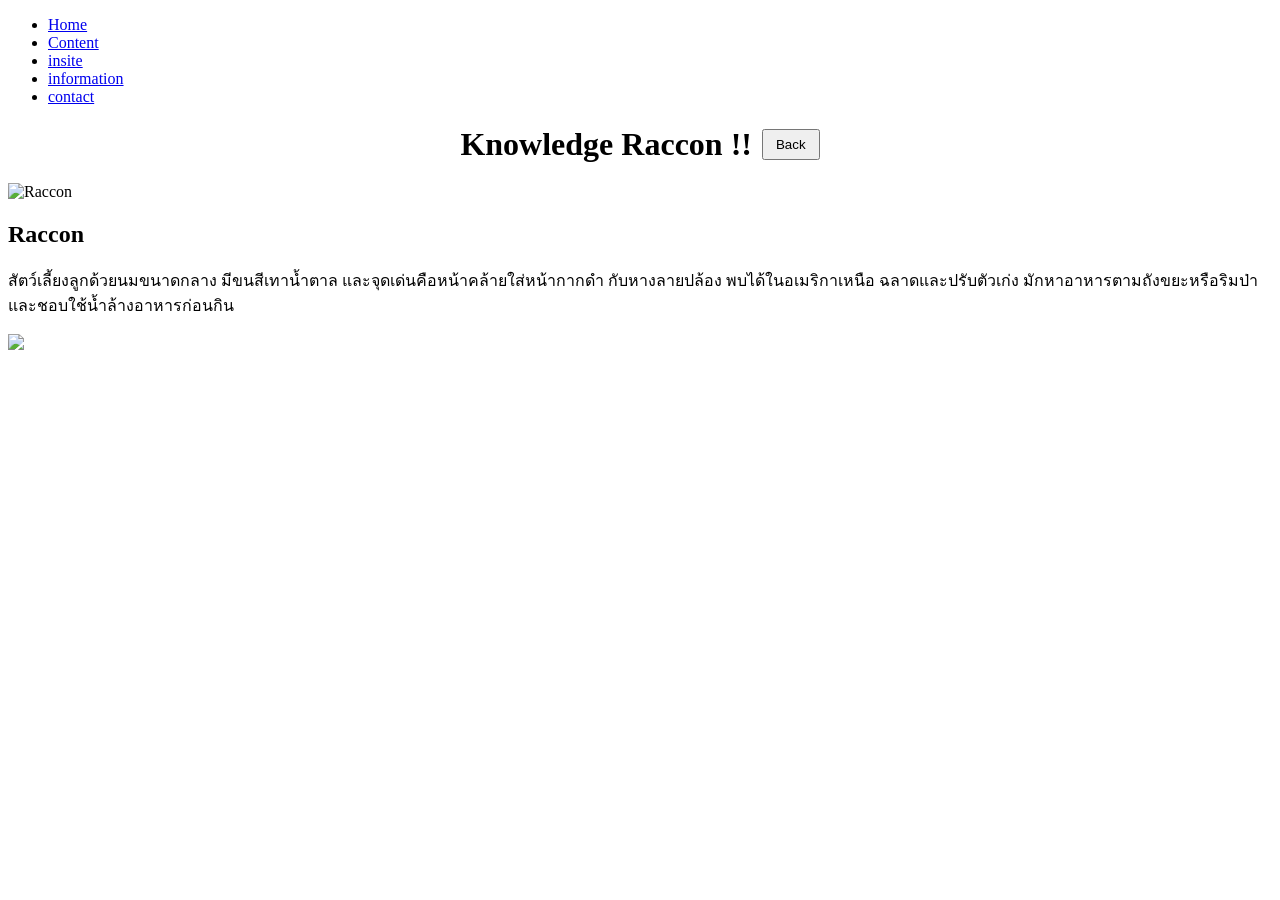
==== JK.html @ 221bde07 "Create JK.html" ====
<!DOCTYPE html>
<html lang="en">
<head>
  <meta charset="UTF-8">
  <title>B-do-i</title>
  <link rel="stylesheet" href="style2.css">
  <link rel="preconnect" href="https://fonts.googleapis.com">
<link rel="preconnect" href="https://fonts.gstatic.com" crossorigin>
<link href="https://fonts.googleapis.com/css2?family=Honk&family=Permanent+Marker&family=Poetsen+One&family=Sarabun:ital,wght@0,100;0,200;0,300;0,400;0,500;0,600;0,700;0,800;1,100;1,200;1,300;1,400;1,500;1,600;1,700;1,800&family=VT323&display=swap" rel="stylesheet">
</head>
<body>
  <header>
    <nav>
      <ul class="navbar">
        <li><a href="index.html">Home</a></li>
        <li><a href="page2.html">Content</a></li>
        <li><a href="insite.html">insite</a></li>
        <li><a href="New4.html">information</a></li>
        <li><a href="contact.html">contact</a></li>
      </ul>
    </nav>
    
  </header>

  <div style="display: flex; justify-content: center; align-items: center; margin: 20px 0; gap: 10px;">
  <h1 id="category-title" style="margin: 0;">knowledge</h1>
  <button onclick="window.location.href='insite.html'" style="padding: 6px 12px; cursor: pointer;">
    Back
  </button>
</div>


  <div id="product-list" class="product-list">
    <!-- JavaScript จะใส่สินค้าไว้ตรงนี้ -->
  </div>

  <script>
    const products = {
      raccon: [
        { name: "Raccon", image: "picture/raccon.jpg", desc: "สัตว์เลี้ยงลูกด้วยนมขนาดกลาง มีขนสีเทาน้ำตาล และจุดเด่นคือหน้าคล้ายใส่หน้ากากดำ กับหางลายปล้อง พบได้ในอเมริกาเหนือ ฉลาดและปรับตัวเก่ง มักหาอาหารตามถังขยะหรือริมป่า และชอบใช้น้ำล้างอาหารก่อนกิน" }
      ],
      Sloth: [
        { name: "Sloth", image: "picture/Sloth.jpg", desc: "สัตว์เลี้ยงลูกด้วยนมที่เคลื่อนช้า ใช้เวลาส่วนใหญ่บนต้นไม้ มีขนหนาและเล็บยาว ช่วยให้เกาะกิ่งไม้ได้ดี เป็นสัตว์ที่กินพืชเป็นหลักและมีชีวิตแบบประหยัดพลังงานมากๆ" }
      ],
      jellyfish: [
        { name: "jellyfish", image: "picture/jellyfish.jpg", desc: "สัตว์ทะเลไม่มีโครงกระดูก มีร่างกายโปร่งใส รูปเหมือนร่ม มีหนวดที่ใช้จับเหยื่อและป้องกันตัว บางชนิดมีพิษที่ทำให้รู้สึกเจ็บหรือเป็นอันตรายได้" }
      ],
      Killerwhale: [
        { name: "Killer whale", image: "picture/Killerwhale.webp", desc: "Killer whale หรือ Orca คือวาฬที่มีขนาดใหญ่ แข็งแรงและฉลาดมาก เป็นนักล่าชั้นยอดในทะเล กินทั้งปลาและสัตว์ทะเลอื่นๆ มีสีดำขาวเด่นชัดและอยู่รวมกันเป็นฝูง" }
      ],
      Anglerfish: [
        { name: "Anglerfish", image: "picture/Anglerfish.webp", desc: "ปลาทะเลน้ำลึกที่มีลักษณะพิเศษคือมีก้านค้ำ(เหมือนเบ็ดตกปลา)ที่หัว ใช้ล่อเหยื่อให้เข้ามาใกล้ก่อนจับกิน มีรูปร่างน่ากลัวและมีฟันแหลมคมมาก" }
      ],
      PallasCat: [
        { name: "Pallas Cat", image: "picture/PallasCat.jpg", desc: "แมวป่าปาลลัส คือแมวป่าขนาดเล็กที่มีขนหนาและหนาแน่น อาศัยในภูมิประเทศที่เย็นและแห้ง เช่น ทุ่งหญ้าสูงและภูเขาในเอเชียกลาง หน้าตากลม มีหูสั้น ทำให้ดูน่ารักแต่เป็นสัตว์ที่คล่องตัวและปราดเปรียว" }
      ],
      Slothbear: [
        { name: "Sloth bear", image: "picture/Slothbear.jpg", desc: "หมีชนิดหนึ่งที่มีถิ่นอยู่ในอินเดียและศรีลังกา มีขนหยิกและหน้าตาคล้ายหมีจมูกยาว เขาชอบกินปลวก มด และผลไม้ เป็นหมีที่มีนิสัยขี้อายแต่ถ้ารู้สึกถูกคุกคามจะดุและป้องกันตัวเก่ง" }
      ],
      Paintedstork: [
        { name: "Painted stork", image: "picture/Paintedstork.jpg", desc: "นกน้ำขนาดใหญ่ มีลำตัวขาวและปีกสีดำ มีลายขาวประปราย ปากยาวสีส้มสด ใช้ปากจับปลาหากินตามแหล่งน้ำตื้น ๆ พบได้ในเอเชียใต้และเอเชียตะวันออกเฉียงใต้" }
      ],
      GoldenLionTamarinMonkey: [
        { name: "Golden Lion Tamarin Monkey", image: "picture/GoldenLionTamarinMonkey.webp", desc: "ลิงขนทองคำขนาดเล็กจากป่าฝนบราซิล มีขนสีทองสดใสเหมือนสิงโตตัวน้อย เป็นลิงที่ชอบอยู่เป็นฝูง กินผลไม้ แมลง และสัตว์เล็กๆ" }
      ],
      EmeraldTreeBoa: [
        { name: "Emerald Tree Boa", image: "picture/EmeraldTreeBoa.webp", desc: "งูเขียวต้นไม้สีเขียวมรกตสวยสด มีลายขาวบนตัว มักอยู่บนกิ่งไม้ในป่าฝนเขตร้อนของอเมริกาใต้ เป็นงูที่เคลื่อนไหวช้าและล่าเหยื่อด้วยการซุ่มโจมตี" }
      ],
      PrzewalskisHorse: [
        { name: "Przewalski's Horse", image: "picture/PrzewalskisHorse.jpg", desc: "Przewalski's Horse เป็นม้าป่าชนิดเดียวที่ยังคงอยู่ในปัจจุบัน มีถิ่นกำเนิดในทุ่งหญ้ามองโกเลีย ลักษณะเด่นคือ ตัวเตี้ย แผงคอตั้ง ไม่มีจอนหาง และมีสีขนสีน้ำตาลทอง ม้าชนิดนี้เคยสูญพันธุ์จากธรรมชาติ แต่ถูกเพาะพันธุ์ในสวนสัตว์และนำกลับคืนสู่ป่า ปัจจุบันจัดอยู่ในสถานะใกล้สูญพันธุ์ และมีความสำคัญในด้านการอนุรักษ์สัตว์ป่า" }
      ],
      KarelianBearDog: [
        { name: "Karelian Bear Dog", image: "picture/KarelianBearDog.jpg", desc: "เป็นสุนัขล่าเนื้อสายพันธุ์จากฟินแลนด์ ขนาดกลางถึงใหญ่ แข็งแรง ทนทาน ขนสองชั้นสีดำและขาวเด่นชัด ฉลาด กล้าหาญ และมีสัญชาตญาณการล่าสัตว์สูง ใช้ล่าสัตว์ขนาดใหญ่ เช่น หมี หมูป่า และสัตว์ป่าอื่น ๆ เป็นสุนัขที่ซื่อสัตย์และมีความผูกพันกับเจ้าของ" }
      ],
      
      Hadramphustuberculatus: [
        { name: "Hadramphus tuberculatus", image: "picture/Hadramphustuberculatus.jpg", desc: "Hadramphus tuberculatus เป็นด้วงงวงที่พบในนิวซีแลนด์ มีลำตัวแข็งและตุ่มเล็ก ๆ บนตัว มักกินพืชบางชนิดและมีบทบาทสำคัญในระบบนิเวศ เนื่องจากถิ่นที่อยู่จำกัดและเสี่ยงต่อการสูญพันธุ์ จึงควรได้รับการอนุรักษ์อย่างเหมาะสม" }
      ]
      
      
    };


    const params = new URLSearchParams(window.location.search);
const type = params.get('type') || 'raccon';  // Default = Sloth
const list = products[type] || [];

console.log("Type is:", type);
console.log("List is:", list);

document.getElementById('category-title').innerText = type 
  ? "Knowledge " + type.charAt(0).toUpperCase() + type.slice(1) + " !!"
  : "No product selected";

const productList = document.getElementById('product-list');
list.forEach(item => {
  const box = document.createElement('div');
  box.className = 'product-card';
  box.innerHTML = `
    <img src="${item.image}" alt="${item.name}">
    <h2>${item.name}</h2>
    <p>${item.desc}</p>
  `;
  productList.appendChild(box);
});





  </script>

  <div class="image-chill">
    <img src="picture/chill-guy.png" class="chill-bro">
</div>

<script src="script2.js"></script>


</body>
</html>
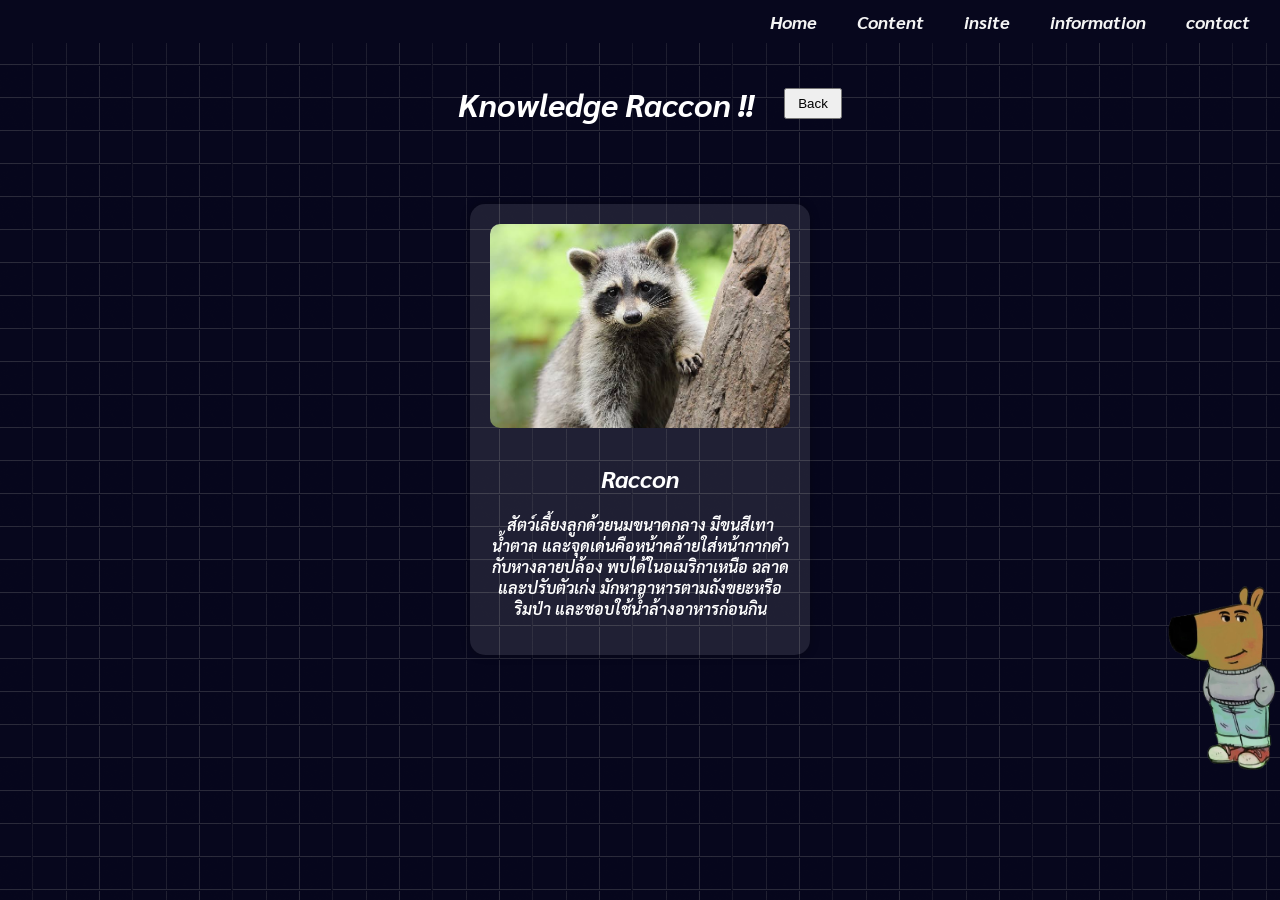
==== commit 726a0ca6: "Update JK.html" ====
--- a/JK.html
+++ b/JK.html
@@ -75,6 +75,34 @@
       
       Hadramphustuberculatus: [
         { name: "Hadramphus tuberculatus", image: "picture/Hadramphustuberculatus.jpg", desc: "Hadramphus tuberculatus เป็นด้วงงวงที่พบในนิวซีแลนด์ มีลำตัวแข็งและตุ่มเล็ก ๆ บนตัว มักกินพืชบางชนิดและมีบทบาทสำคัญในระบบนิเวศ เนื่องจากถิ่นที่อยู่จำกัดและเสี่ยงต่อการสูญพันธุ์ จึงควรได้รับการอนุรักษ์อย่างเหมาะสม" }
+      ],
+      
+      Lasiorhinuskrefftii: [
+        { name: "Lasiorhinuskrefftii", image: "picture/Lasiorhinuskrefftii.jpg", desc: "Lasiorhinus krefftii หรือ วอมแบตจมูกขนของครฟต์ (Northern Hairy-nosed Wombat) เป็นวอมแบตสายพันธุ์หายากที่สุดในโลก พบได้เฉพาะในรัฐควีนส์แลนด์ ประเทศออสเตรเลีย มีขนรอบจมูก ลำตัวอ้วน เตี้ย แข็งแรง ใช้ขุดโพรงอยู่ใต้ดิน เป็นสัตว์กินพืช ออกหากินตอนกลางคืน ปัจจุบันมีจำนวนเหลือน้อยมาก และถูกจัดอยู่ในสถานะใกล้สูญพันธุ์ขั้นวิกฤต (Critically Endangered) มีการอนุรักษ์อย่างเข้มงวดเพื่อป้องกันการสูญพันธุ์" }
+      ],
+      
+      Dicerorhinussumatrensis: [
+        { name: "Dicerorhinus sumatrensis", image: "picture/Dicerorhinussumatrensis.jpg", desc: "Dicerorhinus sumatrensis หรือ แรดสุมาตรา (Sumatran Rhinoceros) เป็นแรดที่มีขนาดเล็กที่สุดในบรรดาแรดทั้งหมด และเป็นชนิดเดียวที่ยังมีขนอยู่ทั่วตัว พบได้ในบางพื้นที่ของอินโดนีเซีย เช่น สุมาตราและกาลีมันตัน ปัจจุบันใกล้สูญพันธุ์ขั้นวิกฤต (Critically Endangered) เหลือในธรรมชาติเพียงไม่กี่สิบตัวเท่านั้น เนื่องจากการล่าสัตว์และการทำลายถิ่นที่อยู่" }
+      ],
+      
+      Phocoenasinus: [
+        { name: "Phocoena sinus", image: "picture/Phocoenasinus.jpg", desc: "Phocoena sinus หรือ วากีตา (Vaquita) เป็นโลมาสายพันธุ์เล็กที่สุดในโลก และหายากที่สุดด้วย พบเฉพาะในอ่าวแคลิฟอร์เนีย ประเทศเม็กซิโก ลำตัวสีเทาเข้ม ท้องสีอ่อน มีวงกลมดำรอบตาและริมฝีปาก ขนาดโตเต็มที่ยาวประมาณ 1.5 เมตร ชอบอยู่ในน่านน้ำตื้น ใกล้ชายฝั่ง กินปลาและสัตว์น้ำขนาดเล็ก ปัจจุบัน ใกล้สูญพันธุ์ขั้นวิกฤต (Critically Endangered) คาดว่าเหลือในธรรมชาติน้อยกว่า 10 ตัว สาเหตุหลักคือการติดเครื่องมือประมงผิดประเภท เช่น อวนดริฟต์ ซึ่งทำให้วากีตาจมน้ำตาย มีความพยายามอย่างมากในการอนุรักษ์ แต่สถานการณ์ยังน่าเป็นห่วง" }
+      ],
+      
+      Prolemursimus: [
+        { name: "Prolemur simus", image: "picture/Prolemursimus.jpg", desc: "Prolemur simus หรือ ไผ่ลีเมอร์ใหญ่ (Greater Bamboo Lemur) เป็นลีเมอร์หายากที่พบเฉพาะในป่าทางตะวันออกเฉียงใต้ของมาดากัสการ์ เป็นหนึ่งในลีเมอร์ที่ใหญ่ที่สุดในกลุ่มไผ่ลีเมอร์ มีขนสีเทาหรือน้ำตาลอมเทา ใบหน้ามีแถบขาว มีฟันพิเศษสำหรับกัดลำต้นไผ่ อาหารหลักคือ ไผ่ โดยเฉพาะพันธุ์ที่มีสารไซยาไนด์สูง ซึ่งมันสามารถทนได้ อาศัยอยู่บนต้นไม้ ชอบอยู่รวมกันเป็นกลุ่มเล็กๆ ปัจจุบันใกล้สูญพันธุ์ขั้นวิกฤต (Critically Endangered) เนื่องจากการตัดไม้ทำลายป่าและสูญเสียถิ่นที่อยู่อาศัย ปัจจุบันมีโครงการอนุรักษ์และเพาะพันธุ์เพื่อฟื้นฟูประชากรในธรรมชาติ" }
+      ],
+      
+      redpanda: [
+        { name: "redpanda", image: "picture/redpanda.webp", desc: "Red Panda หรือ แพนด้าแดง เป็นสัตว์เลี้ยงลูกด้วยนมขนาดเล็ก พบในป่าภูเขาของจีนตอนใต้ เนปาล ภูฏาน และพม่า ลำตัวสีน้ำตาลแดง หน้าขาว หางยาวเป็นพวง มีลายเป็นปล้อง ขนาดตัวประมาณแมวบ้าน ใช้หางช่วยทรงตัวและห่มตัวเวลาอากาศหนาว อาหารหลักคือใบไผ่ แต่ก็กินผลไม้ ไข่นก และแมลงด้วย ใช้ชีวิตบนต้นไม้ เก่งในการปีนป่าย ออกหากินตอนกลางคืนและช่วงเช้าค่ำ ปัจจุบันใกล้สูญพันธุ์ (Endangered) สาเหตุ: การสูญเสียถิ่นอาศัย การลักลอบล่า และการลดลงของแหล่งอาหารตามธรรมชาติ" }
+      ],
+      
+      Asianelephant: [
+        { name: "Asian elephant", image: "picture/Asianelephant.webp", desc: "Asian Elephant หรือ ช้างเอเชีย เป็นสัตว์เลี้ยงลูกด้วยนมขนาดใหญ่ พบในหลายประเทศในเอเชีย เช่น ไทย อินเดีย ศรีลังกา และพม่า ตัวเล็กกว่าช้างแอฟริกา หูเล็กกว่า มีงาเฉพาะตัวผู้ (บางตัวเมียอาจไม่มีงาเลย) มีลำตัวสีเทา-น้ำตาล ผิวหนังหนา ใช้ลำตัวและงวงช่วยในชีวิตประจำวัน เช่น กินอาหาร ดื่มน้ำ หรืออาบน้ำ ออกหากินเป็นฝูง กินพืชเป็นอาหาร เช่น หญ้า ใบไม้ ผลไม้ และเปลือกไม้ ปัจจุบันใกล้สูญพันธุ์ สาเหตุ: การบุกรุกถิ่นอาศัย ความขัดแย้งกับมนุษย์ และการล่าช้างเพื่อเอางา" }
+      ],
+      
+      Chelonoidisabingdonii: [
+        { name: "Chelonoidis abingdonii", image: "picture/Chelonoidisabingdonii.jpg", desc: "Chelonoidis abingdonii หรือ เต่ายักษ์พันธุ์เกาะปินตา (Pinta Island Tortoise) เป็นเต่าบกยักษ์ที่เคยอาศัยอยู่บนเกาะปินตา ในหมู่เกาะกาลาปากอส ประเทศเอกวาดอร์ มีขนาดใหญ่ ตัวหนา กระดองโด่งสูง กินพืช เช่น หญ้า ใบไม้ และผลไม้ เคลื่อนไหวช้า อายุยืนมาก (หลายสิบถึงร้อยปี) ชื่อเสียงโด่งดังเพราะ “โลนลี่จอร์จ (Lonesome George)” ตัวสุดท้ายของสายพันธุ์นี้ ซึ่งตายเมื่อปี 2012 ทำให้สายพันธุ์นี้ สูญพันธุ์อย่างเป็นทางการ" }
       ]
       
       
--- a/style2.css
+++ b/style2.css
@@ -0,0 +1,267 @@
+body {
+  margin: 0;
+  font-family: Arial, sans-serif;
+  background-color: #07071d; /* โทนสีใต้น้ำ */
+  color: #fff;
+  background-image: url('picture/batthern\ -\ Copy.png');
+}
+
+body, html {
+  font-family: "Sarabun", sans-serif;
+  font-weight: 600;
+  font-style: italic;
+}
+header {
+  background-color: #07071d;
+  padding: 10px 10px;
+}
+
+.navbar {
+  display: flex;
+  justify-content: right;
+  list-style: none;
+  margin: 0;
+  padding: 0;
+}
+
+.navbar li {
+  margin: 0 20px;
+}
+
+.navbar a {
+  text-decoration: none;
+  color: #f4f4f4;
+  font-weight: bold;
+  font-size: 18px;
+}
+
+h1 {
+  padding: 20px;
+  font-weight: bold;
+  text-align: center;
+  color: #ffffff;
+}
+
+.center-container {
+  display: flex;
+  flex-direction: column;
+  align-items: center;
+  margin-top: 20px;
+}
+
+.question-container {
+  background-color: rgba(255, 255, 255, 0.1);
+  color: #fff;
+  padding: 15px 25px;
+  box-shadow: 0 0 10px #00f5ff;
+  font-style: italic;
+  font-weight: bold;
+  font-size: 20px;
+  border-radius: 10px;
+}
+
+.menu-container {
+  margin-top: 10px;
+  background-color: rgba(255, 255, 255, 0.1);
+  padding: 15px;
+  border-radius: 10px;
+  max-height: 200px;
+  overflow-y: auto;
+  width: 280px;
+  box-shadow: 0 0 10px #00f5ff;
+}
+
+.menu-container ul {
+  list-style: none;
+  padding: 0;
+  margin: 0;
+}
+
+.menu-container li {
+  margin: 10px 0;
+  font-weight: bold;
+  font-style: italic;
+  font-size: 18px;
+}
+
+.menu-container a {
+  text-decoration: none;
+  color: #ffffff;
+}
+
+.product-list {
+  display: flex;
+  flex-wrap: wrap;
+  justify-content: center;
+  gap: 20px;
+  padding: 20px;
+}
+
+.product-card {
+  background-color: rgba(255, 255, 255, 0.15);
+  padding: 15px;
+  border-radius: 12px;
+  width: 250px;
+  text-align: center;
+  color: #fff;
+  box-shadow: 0 0 10px #00f5ff;
+}
+
+.product-card img {
+  width: 100%;
+  border-radius: 10px;
+  margin-bottom: 10px;
+}
+
+
+.header-with-back {
+  display: flex;
+  align-items: center;
+  justify-content: center; /* ถ้าอยากให้กลางเพจ */
+  gap: 20px; /* เว้นช่องว่างระหว่างปุ่มกับหัวข้อ */
+  margin: 20px 0;
+}
+
+.back-button {
+  padding: 8px 16px;
+  font-size: 16px;
+  cursor: pointer;
+  background-color: #00aaff;
+  border: none;
+  border-radius: 6px;
+  color: white;
+  transition: background-color 0.3s;
+}
+
+.back-button:hover {
+  background-color: #0088cc;
+}
+
+.Hello {
+  
+  font-family: "Sarabun", sans-serif;
+  font-weight: 800;
+  font-style: italic;
+
+}
+
+.ig {
+  padding: 12px;
+  font-size: 25px;
+}
+
+.image-ig {
+  position: relative;
+  display: inline-block;
+}
+
+.ig-class {
+  width: 200px;
+  height: auto;
+}
+
+.text {
+  position: absolute;
+  top: 50%;
+  left: 250px;
+  transform: translate(-50%, -50%);
+  font-size: 30px;
+  color: white;
+  font-weight: bold;
+}
+
+.gmail {
+  font-size: 25px;
+}
+
+.image-gmail {
+  position: relative;
+  display: inline-block;
+}
+
+.gmail-class {
+  width: 100px;
+  height: auto;
+  padding: 10px;
+}
+
+.text2 {
+  position: absolute;
+  top: 50%;
+  left: 320px;
+  transform: translate(-50%, -50%);
+  font-size: 30px;
+  color: white;
+  font-weight: bold;
+}
+
+.chill-bro {
+  width: 200px;
+  height: auto;
+  position: absolute;
+  top: 50%;
+  left: 250px;
+  transform: translate(440%, 70%);
+}
+
+.menu-container {
+    resize: both;              /* ✅ อนุญาตให้ปรับได้ทั้งแนวตั้งแนวนอน */
+    overflow: auto;            /* ✅ ต้องมีเพื่อให้ resize ใช้งานได้ */
+    display: inline-block;     /* ✅ สำคัญมาก ต้องไม่ใช้ block ธรรมดา */
+    
+    min-width: 200px;
+    min-height: 200px;
+    max-width: 100%;
+    max-height: 90vh;
+
+    border: 2px solid cyan;
+    padding: 10px;
+    border-radius: 12px;
+    background-color: rgba(0, 255, 255, 0.05);
+}
+
+
+.product-card {
+  background-color: rgba(255, 255, 255, 0.1);
+  border-radius: 15px;
+  padding: 20px;
+  text-align: center;
+  color: white;
+  width: 300px;
+  margin: 20px auto;
+  box-shadow: 0 0 10px rgba(0,0,0,0.3);
+  transition: transform 0.3s ease, box-shadow 0.3s ease;
+}
+
+.product-card img {
+  max-width: 100%;
+  height: auto;
+  border-radius: 10px;
+}
+
+.product-card:hover {
+  transform: scale(1.05);
+  box-shadow: 0 0 25px rgba(0, 255, 255, 0.6);
+}
+
+.search-box {
+  text-align: center;
+  margin: 20px 0 10px 0;
+}
+
+.search-box input {
+  padding: 12px 20px;
+  font-size: 18px;
+  width: 80%;
+  max-width: 350px;
+  border-radius: 10px;
+  border: none;
+  outline: none;
+  background-color: #0f1b2c;
+  color: #ffffff;
+  box-shadow: 0 0 10px #00f5ff, 0 0 20px #00f5ff;
+  font-family: "Sarabun", sans-serif;
+  font-weight: 600;
+  font-style: italic;
+  text-align: center;
+}
